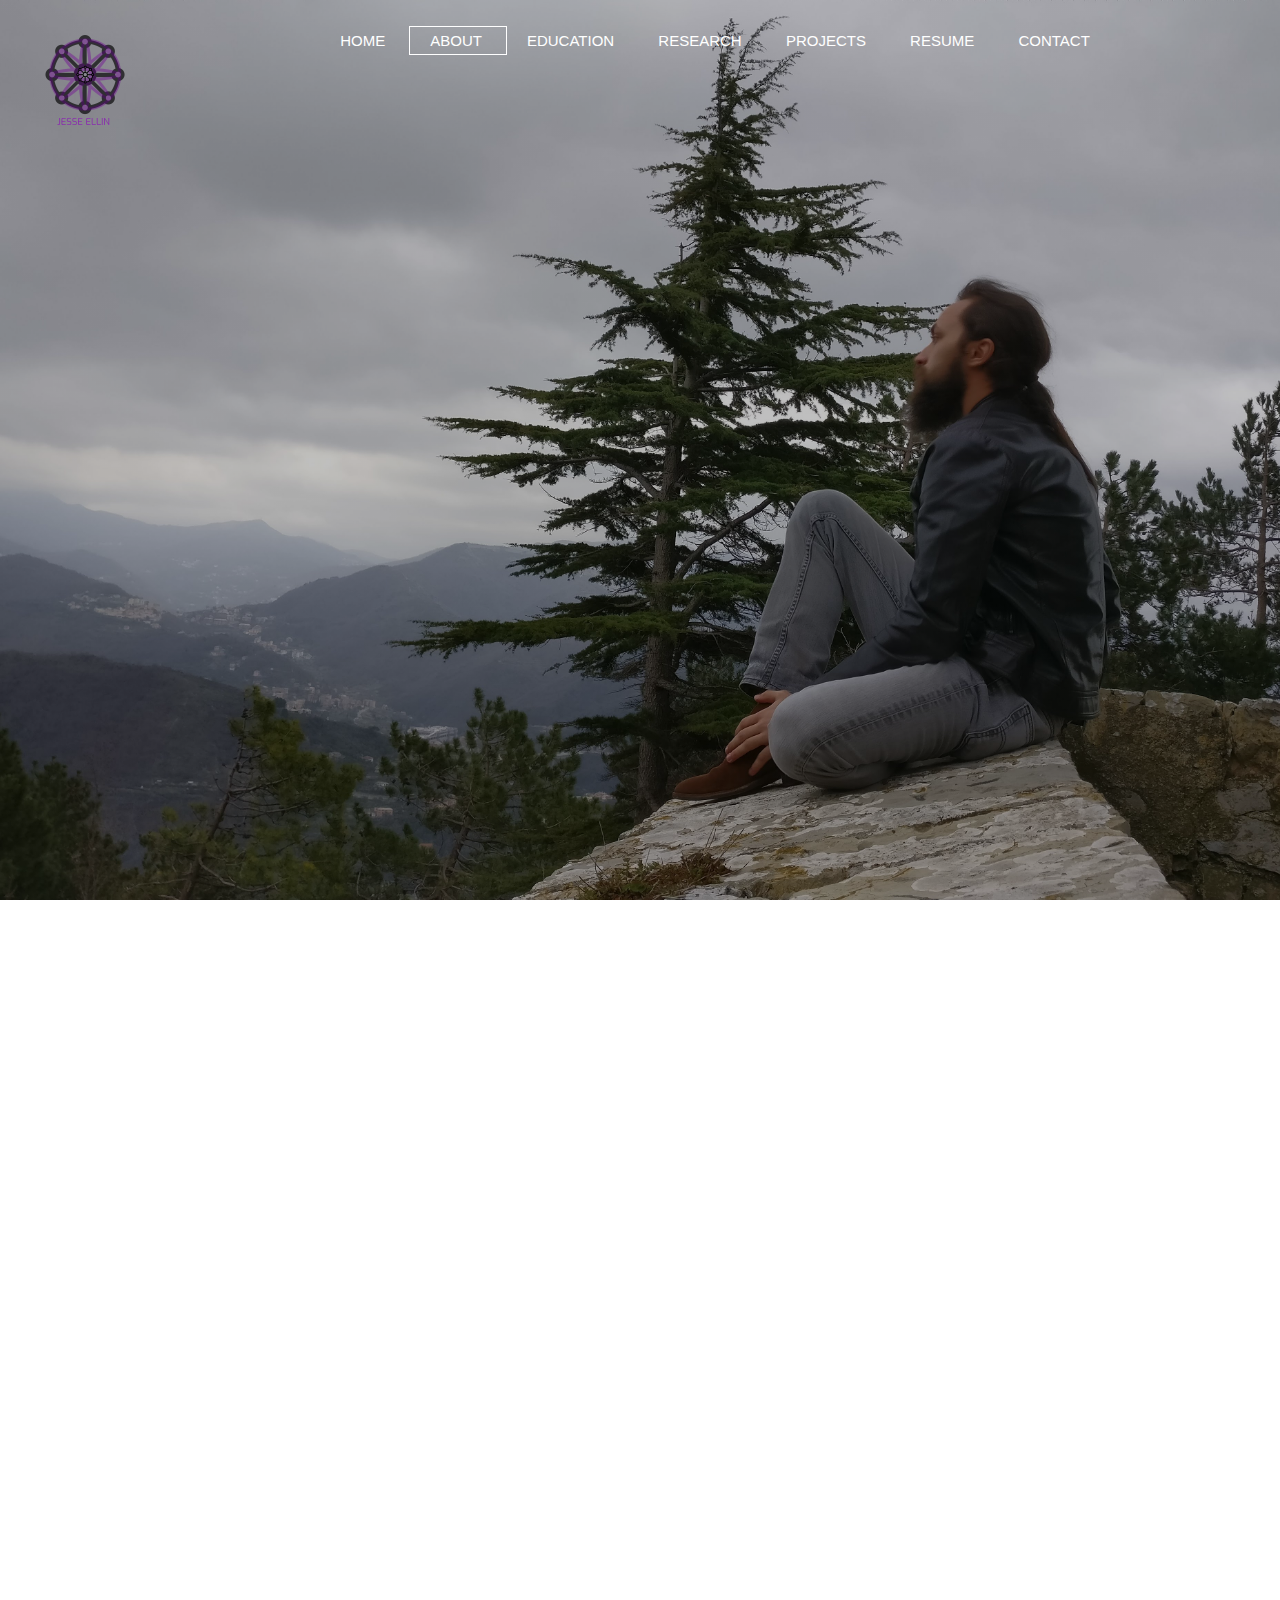
==== Independent_Projects/Website/about.html @ 64638145 "Added Independent_Projects folder with Website subfolder" ====
<html>

<head>
	<title>About Jesse Ellin</title>
	<link href="style.css" rel="stylesheet" type="text/css">
	<link rel="stylesheet" href="https://stackpath.bootstrapcdn.com/bootstrap/4.3.1/css/bootstrap.min.css" integrity="sha384-ggOyR0iXCbMQv3Xipma34MD+dH/1fQ784/j6cY/iJTQUOhcWr7x9JvoRxT2MZw1T" crossorigin="anonymous">
</head>
<body>
<header class="about">
	<div class="row">
		<ul class="main-nav">
			<div class="logo">
				<img src="images/Logo.png">
			</div>
			<div class="links">
				<li><a href="index.html"> HOME </a></li>
				<li class="active"><a href="about.html"> ABOUT </a></li>
				<li><a href="education.html"> EDUCATION </a></li>
				<li><a href="research.html"> RESEARCH </a></li>
				<li><a href="https://github.com/ellinj2/Past_Projects" target="_blank"> PROJECTS </a></li>
				<li><a href="documents/Resume.pdf" target="_blank"> RESUME </a></li>
				<li><a href="contact.html"> CONTACT </a></li>
			</div>
	</div>
</header>
<div class="about-txt">
	<p>I was born in the Ballard neighborhood of Seattle, Washington on February 5, 1999. I grew up in this German/Scandinavian neighborhood in  Christian/Jewish non-religious household (quite the interesting family dynamic there) with my parents, my brother, and a variety of pets that eventually settled down to 2 very playful dogs. I was raised as an outdoor child, always prefering to play in the woods or on the soccer field with my friends rather than sit inside on the computer for hours. Eventually, I was introduced to the wonderful world of video games and started spending more time inside on the computer than outside climbing trees. I was still participating in competitive sports, but that was no longer my preferred passtime. Finally, in middle school, I had a falling-out with the sports world after a particularly aggressive soccer tryout that left me with a general disdain towards hyper-comptetive sports.</p>
	<p>It was around this time that I discovered the Seattle parkour scene through Parkour Visions. I started training when I was 14, and quickly became enamoured with the sport and its participants. It wasn't the high-stakes antics or the gravity-defying acrobatics that drew me in. It was the idea of personal competition and communal encouragement that was noticeably missing in team-competition sports. After a couple years of training with PkV and getting to know the coaches as good friends, I was offered the opportunity to work for them. It started as a work-for-stay agreement where I would spend six hours a week cleaning the warehouse-size gym and they would give me unlimited access to the gym and classes. After a year or so, I was offered an assistant-coaching position with the same deal and I happily took it. After a year or two, the head coach invited me to participate in a trial run of her coach-training curriculum: an in-depth, hands-on approach to training new parkour coaches. This 12-week program further embedded me in the community and tight-knit friendships that are the trademark of Parkour Visions. It was here that I met the Texan man who introduced me to the Afro-Brazilian martial art of Capoeira.</p>
	<p>Unfortunately, my time with this community would not last much longer. In my senior year of high school, PkV lost their gym and moved farther South in Seattle to an area that I didn't have time to get to on a regular basis. Between this and the workload of senior year, I decided to take my leave from the PkV community and focus on preparing for college.</p>
	<p>I applied to various colleges across the US, but I knew that my primary choice was Rensselaer Polytechnic Institute in Troy, New York. I had heard about this school through my father who saw their name in multiple conferences on artificial intelligence. The idea of AI had interested me since I first experienced HAL9000 in 2001: A Space Odyssey (which I was probably too young to understand the first time I watched it). Then I was exposed to the AI Cortana in the Halo video game series, and Siri and Okay Google and Microsoft's Cortana assistant. By that point "AI" assistants were all over the place and I was fascinated by the idea of systems that could model intelligence and cognitive processes. So when I saw that RPI had a large presence in undergraduate AI studies, I knew I wanted to go there.</p>
	<p>After being accepted, I immediately applied for a gap year before freshman year. I figured after 12 years of academics, it would be nice to take a break before going further. I was granted the gap year, and the summer after graduating high school I took off on a ten-month journey around Europe and Africa. In total, I visited Portugal, Ireland, Spain, Morocco, Senegal, Croatia, Slovenia, France, Germany, Italy, Switzerland, the Netherlands, Belgium, and England. I usually spent three to seven days in each city and around one month in each country on a tight budget of 25 dollars per day, including housing. This budget restricted me to seeing the cities and towns not as a tourist would, spending lots of money on lots of things, but as a local would, seeing the city and town for itself and only spending money when absolutely necessary. I became reliant on hostels and locals who were generous enough to accept me into their homes and lives. By far the biggest takeaways from those ten months are the amazing hospitality and kindness that can be found everywhere in the world and the humility to live off what is needed, not what is desired.</p>
	<p>After those ten months were over, I settled back into the home I grew up in where I was greeted by dogs who missed me greatly. I spent the summer trying to make back the money I had spent and pay back a small loan I had taken from my parents to cover my return flight. I spent the summer doing manual labor, as I had found great pleasure in making things and helping other people. After spending a year away from academics, I was very happy and eager to return to studying and tackling subjects that I was passionate about.</p>
</div>
</body>
</html>
---- Independent_Projects/Website/style.css ----
*
{
	margin: 0;
	padding: 0;
}

header.home
{

	background-image:linear-gradient(rgba(0,0,0,0.25),rgba(0,0,0,0.25)),url(images/Background.jpg);
	height: 100vh;
	background-size: cover;
	background-position: center;

}

.main-nav
{

	text-align: center;
	list-style: none;
	margin-top: 30px;
	width: 100%;

}

.main-nav li
{

	display: inline;

}

.main-nav a
{

	color: white;
	text-decoration: none;
	padding: 5px 20px;
	font-family: "Roboto", sans-serif;
	font-size: 15px;

}

.main-nav li.active a
{

	border: 1px solid white;

}

.main-nav li a:hover
{

	border: 1px dotted white;
	color: white;

}

html, body
{

	width: 100%;
	height: 100%;
	margin: 0px;
	padding: 0px;
	overflow-x: hidden;

}

.logo img
{

	padding-top: 0px;
	padding-left: 50px;
	width: 150px;
	height: auto;
	display: inline;
	float: left;

}

.links
{

	display: inline;
	float: center;

}

body
{

	font-family: monospace;

}

.row
{

	margin: auto;

}

header.about
{

	background-image:linear-gradient(rgba(0,0,0,0.25),rgba(0,0,0,0.25)),url(images/about-bg.jpg);
	height: 100vh;
	background-size: cover;
	background-position: center;

}

.about-txt
{

	background-color: #A9A9A9;
	font-size: 12pt;
	padding-left: 1%;
	padding-top: 2%;
	padding-bottom: 2%;

}

.about-txt p
{

	text-indent: 3%;

}

header.education
{

	background-image:linear-gradient(rgba(0,0,0,0.25),rgba(0,0,0,0.25)),url(images/education-bg.jpg);
	height: 100vh;
	background-size: cover;
	background-position: center;

}

.current
{

	font-family: "Roboto";
	color: white;
	padding-top: 25%;

}

.current h1
{

	font-size: 16pt;

}

.education-txt
{

	background-color: black;
	padding-left: 1%;
	padding-top: 2%;
	padding-bottom: 2%;

}

.education-txt p
{

	color: white;
	font-size: 12pt;
	font-family: monospace, sans-serif;

}

.education-txt h1
{

	color: white;
	font-size: 20pt;
	font-family: didot, serif;

}

header.research
{

	background-image: linear-gradient(rgba(0,0,0,0.25),rgba(0,0,0,0.25)),url(images/research-bg.jpg);
	height: 100vh;
	background-size: cover;
	background-position: center;

}

.ongoing
{

	color: white;
	font-size: 16pt;
	float: right;
	padding-right: 2%;
	padding-top: 25%;
	text-align: right;

}

.ongoing h1
{

	font-size:24pt;
	text-decoration: underline;

}

.ongoing h2
{

	font-size:20pt;
	font-style: italic;

}

header.contact
{

	background-image: linear-gradient(rgba(0,0,0,0.25),rgba(0,0,0,0.25)),url(images/contact-bg.jpg);
	height: 100vh;
	background-size: cover;
	background-position: center; 

}

.contact-logo
{

	color: radial-gradient(white,rgba(0,0,0,0));

}

.contact-logo img
{

	padding-top: 0px;
	padding-left: 50px;
	width: 150px;
	height: auto;
	display: inline;
	float: left;

}

.contact-txt
{

	color: white;
	font-size: 16pt;
	float: right;
	padding-right: 2%;
	padding-top: 5%;
	text-align: right;

}

.contact-txt h1
{

	font-size:20pt;
	font-style: italic;

}
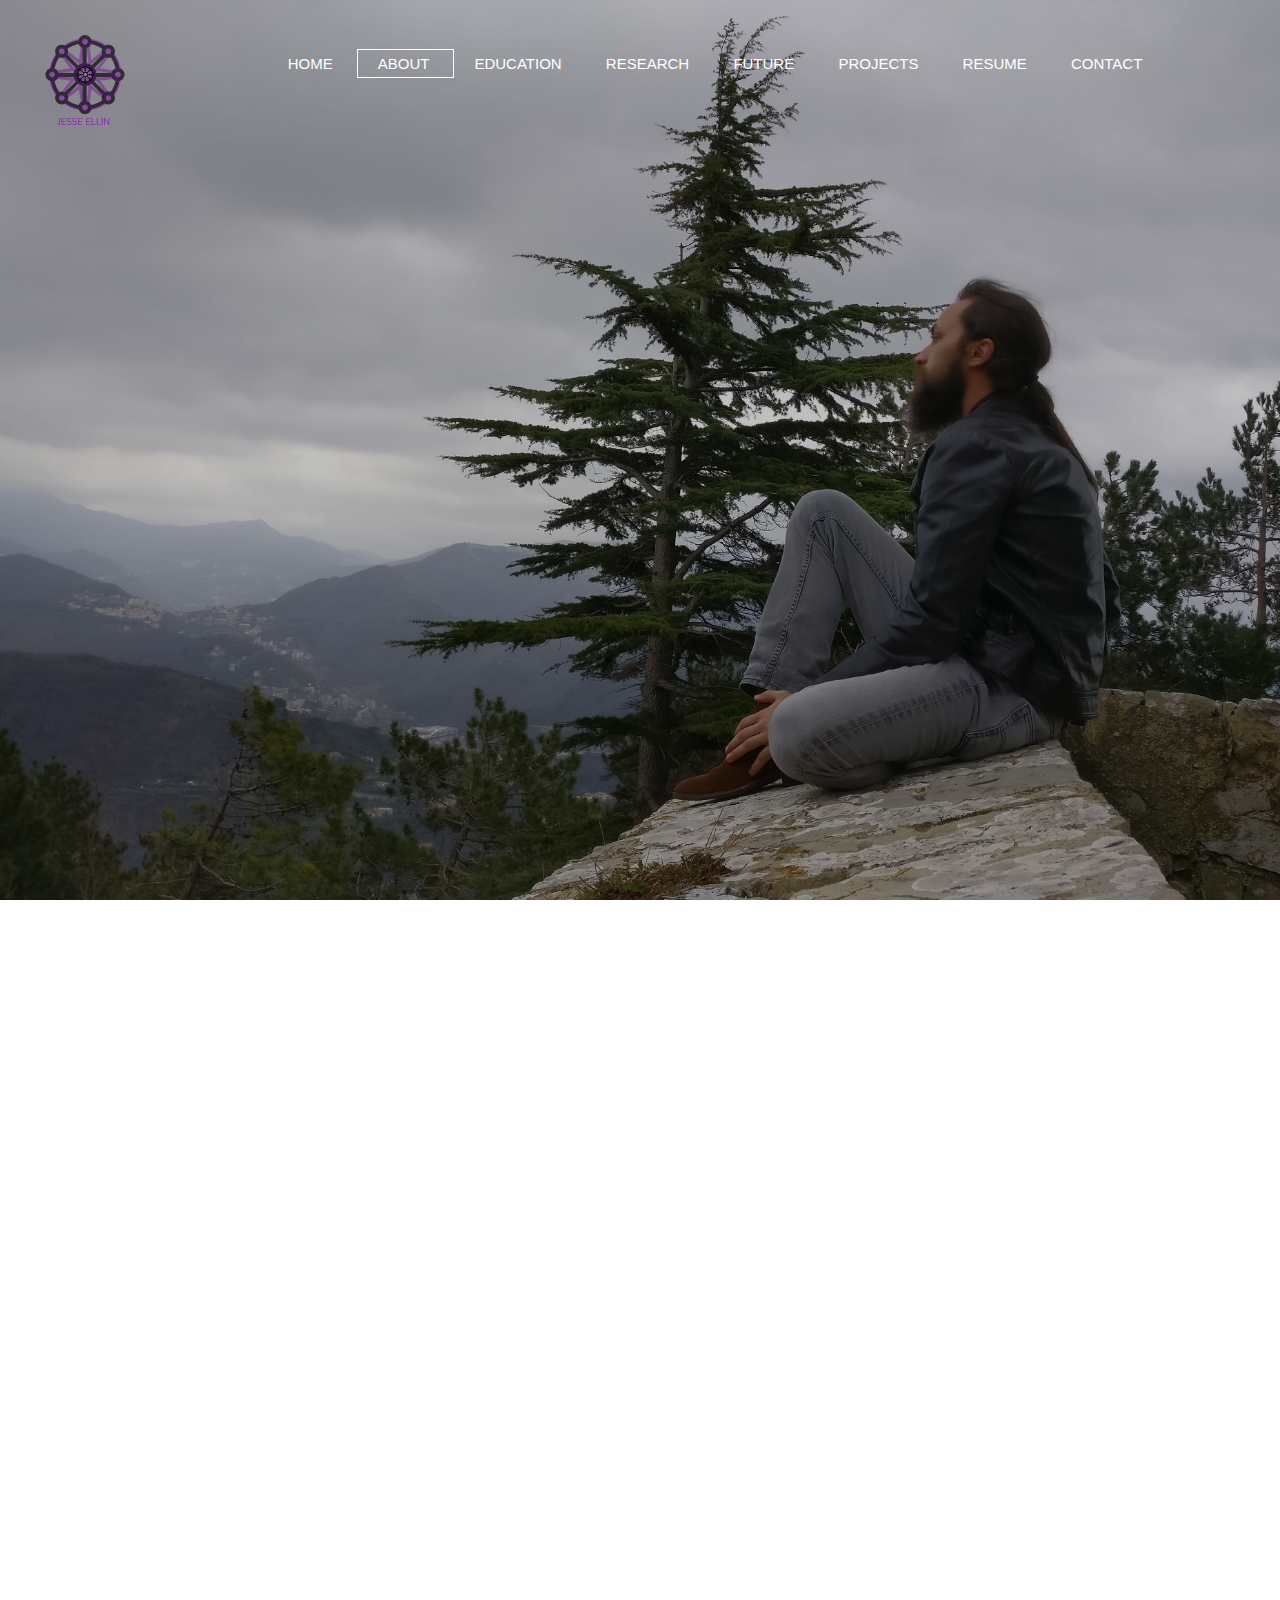
==== commit c1b1d398: "Version 1.1, updated with Future site, formatting, typos" ====
--- a/Independent_Projects/Website/about.html
+++ b/Independent_Projects/Website/about.html
@@ -10,13 +10,14 @@
 	<div class="row">
 		<ul class="main-nav">
 			<div class="logo">
-				<img src="images/Logo.png">
+				<a href="index.html"><img src="images/Logo.png"></a>
 			</div>
 			<div class="links">
 				<li><a href="index.html"> HOME </a></li>
 				<li class="active"><a href="about.html"> ABOUT </a></li>
 				<li><a href="education.html"> EDUCATION </a></li>
 				<li><a href="research.html"> RESEARCH </a></li>
+				<li><a href="future.html"> FUTURE </a></li>
 				<li><a href="https://github.com/ellinj2/Past_Projects" target="_blank"> PROJECTS </a></li>
 				<li><a href="documents/Resume.pdf" target="_blank"> RESUME </a></li>
 				<li><a href="contact.html"> CONTACT </a></li>
@@ -24,12 +25,12 @@
 	</div>
 </header>
 <div class="about-txt">
-	<p>I was born in the Ballard neighborhood of Seattle, Washington on February 5, 1999. I grew up in this German/Scandinavian neighborhood in  Christian/Jewish non-religious household (quite the interesting family dynamic there) with my parents, my brother, and a variety of pets that eventually settled down to 2 very playful dogs. I was raised as an outdoor child, always prefering to play in the woods or on the soccer field with my friends rather than sit inside on the computer for hours. Eventually, I was introduced to the wonderful world of video games and started spending more time inside on the computer than outside climbing trees. I was still participating in competitive sports, but that was no longer my preferred passtime. Finally, in middle school, I had a falling-out with the sports world after a particularly aggressive soccer tryout that left me with a general disdain towards hyper-comptetive sports.</p>
-	<p>It was around this time that I discovered the Seattle parkour scene through Parkour Visions. I started training when I was 14, and quickly became enamoured with the sport and its participants. It wasn't the high-stakes antics or the gravity-defying acrobatics that drew me in. It was the idea of personal competition and communal encouragement that was noticeably missing in team-competition sports. After a couple years of training with PkV and getting to know the coaches as good friends, I was offered the opportunity to work for them. It started as a work-for-stay agreement where I would spend six hours a week cleaning the warehouse-size gym and they would give me unlimited access to the gym and classes. After a year or so, I was offered an assistant-coaching position with the same deal and I happily took it. After a year or two, the head coach invited me to participate in a trial run of her coach-training curriculum: an in-depth, hands-on approach to training new parkour coaches. This 12-week program further embedded me in the community and tight-knit friendships that are the trademark of Parkour Visions. It was here that I met the Texan man who introduced me to the Afro-Brazilian martial art of Capoeira.</p>
-	<p>Unfortunately, my time with this community would not last much longer. In my senior year of high school, PkV lost their gym and moved farther South in Seattle to an area that I didn't have time to get to on a regular basis. Between this and the workload of senior year, I decided to take my leave from the PkV community and focus on preparing for college.</p>
-	<p>I applied to various colleges across the US, but I knew that my primary choice was Rensselaer Polytechnic Institute in Troy, New York. I had heard about this school through my father who saw their name in multiple conferences on artificial intelligence. The idea of AI had interested me since I first experienced HAL9000 in 2001: A Space Odyssey (which I was probably too young to understand the first time I watched it). Then I was exposed to the AI Cortana in the Halo video game series, and Siri and Okay Google and Microsoft's Cortana assistant. By that point "AI" assistants were all over the place and I was fascinated by the idea of systems that could model intelligence and cognitive processes. So when I saw that RPI had a large presence in undergraduate AI studies, I knew I wanted to go there.</p>
+	<p>I was born in the Ballard neighborhood of Seattle, Washington on February 5, 1999. I grew up in this Scandinavian neighborhood in a Christian/Jewish non-religious household (quite the interesting family dynamic there) with my parents, my brother, and a variety of pets that eventually settled down to 2 very playful dogs. I was raised as an outdoor child, always prefering to play in the woods or on the soccer field with my friends rather than sit inside on the computer for hours. Eventually, I was introduced to the wonderful world of video games and started spending more time inside on the computer than outside climbing trees. I was still participating in competitive sports, but that was no longer my preferred passtime. Finally, in middle school, I had a falling-out with the sports world after a particularly aggressive soccer tryout that left me with a general disdain towards hyper-comptetive activities.</p>
+	<p>It was around this time that I discovered the Seattle parkour scene through Parkour Visions. I started training when I was 14, and quickly became enamoured with the sport and its participants. It wasn't the high-stakes antics or the gravity-defying acrobatics that drew me in. It was the idea of personal competition and communal encouragement that was noticeably missing in team-competition sports. After two years of training with PkV and getting to know the coaches as good friends, I was offered the opportunity to work for them. It started as a work-for-stay agreement where I would spend six hours a week cleaning the warehouse-size gym and they would give me unlimited access to the gym and classes. A year later, I was offered an assistant-coaching position with the same deal and I happily took it. After a year or two, the head coach invited me to participate in a trial run of her coach-training curriculum: an in-depth, hands-on approach to training new parkour coaches. This 12-week program further embedded me in the community and tight-knit friendships that are the trademark of Parkour Visions. It was here that I met the Texan man who introduced me to the Afro-Brazilian martial art of Capoeira.</p>
+	<p>Unfortunately, my time with this community would not last much longer. In my senior year of high school, PkV lost their gym and moved farther south in Seattle to an area that made regular participation impossible. Between this and the workload of senior year, I decided to take my leave from the PkV community and focus on preparing for college.</p>
+	<p>I applied to various colleges across the US, but I knew that my primary choice was Rensselaer Polytechnic Institute in Troy, New York. I had heard about this school through my father who saw their name in multiple conferences on artificial intelligence. The idea of AI had interested me since I first experienced HAL9000 in 2001: A Space Odyssey (which I was probably too young to understand the first time I watched it). Then I was exposed to the AI Cortana in the Halo video game series, and Siri and Okay Google and Microsoft's Cortana assistant. By that point "AI" assistants were all over the place and I was fascinated by the idea of systems that could model intelligence and cognitive processes. So when I saw that RPI had a very strong presence in undergraduate AI studies, I knew I wanted to go there.</p>
 	<p>After being accepted, I immediately applied for a gap year before freshman year. I figured after 12 years of academics, it would be nice to take a break before going further. I was granted the gap year, and the summer after graduating high school I took off on a ten-month journey around Europe and Africa. In total, I visited Portugal, Ireland, Spain, Morocco, Senegal, Croatia, Slovenia, France, Germany, Italy, Switzerland, the Netherlands, Belgium, and England. I usually spent three to seven days in each city and around one month in each country on a tight budget of 25 dollars per day, including housing. This budget restricted me to seeing the cities and towns not as a tourist would, spending lots of money on lots of things, but as a local would, seeing the city and town for itself and only spending money when absolutely necessary. I became reliant on hostels and locals who were generous enough to accept me into their homes and lives. By far the biggest takeaways from those ten months are the amazing hospitality and kindness that can be found everywhere in the world and the humility to live off what is needed, not what is desired.</p>
-	<p>After those ten months were over, I settled back into the home I grew up in where I was greeted by dogs who missed me greatly. I spent the summer trying to make back the money I had spent and pay back a small loan I had taken from my parents to cover my return flight. I spent the summer doing manual labor, as I had found great pleasure in making things and helping other people. After spending a year away from academics, I was very happy and eager to return to studying and tackling subjects that I was passionate about.</p>
+	<p>After those ten months were over, I settled back into the home I grew up in where I was greeted by dogs (and family and friends and...) who missed me greatly. I spent the summer trying to make back the money I had spent and pay back a small loan I had taken from my parents to cover my return flight. I spent the summer doing manual labor, as I had found great pleasure in making things and helping other people. After spending a year away from academics, I was very happy and eager to return to studying and tackling subjects that I am passionate about.</p>
 </div>
 </body>
 </html>--- a/Independent_Projects/Website/style.css
+++ b/Independent_Projects/Website/style.css
@@ -68,12 +68,18 @@
 
 }
 
+.logo
+{
+
+	padding-left: 50px;
+
+}
+
 .logo img
 {
 
 	padding-top: 0px;
-	padding-left: 50px;
-	width: 150px;
+	width: 100px;
 	height: auto;
 	display: inline;
 	float: left;
@@ -116,6 +122,7 @@
 {
 
 	background-color: #A9A9A9;
+	font-family: monospace, sans-serif;
 	font-size: 12pt;
 	padding-left: 1%;
 	padding-top: 2%;
@@ -143,8 +150,9 @@
 .current
 {
 
-	font-family: "Roboto";
-	color: white;
+	font-family: "Roboto", sans-serif;
+	color: white;
+	padding-left: 2%;
 	padding-top: 25%;
 
 }
@@ -222,43 +230,101 @@
 
 }
 
+.research-txt
+{
+
+	background-color: black;
+	color: white;
+	padding-left: 1%;
+	padding-top: 2%;
+	padding-bottom: 2%;
+
+}
+
+.research-txt a
+{
+
+	color: white;
+	font-size: 12pt;
+	font-family: monospace, sans-serif;
+	text-decoration: underline;
+	text-decoration: bold;
+
+}
+
+.research-txt p
+{
+
+	text-indent: 3%;
+	font-size: 12pt;
+	font-family: monospace, sans-serif;
+
+}
+
+.research-txt h1
+{
+
+	font-size:20pt;
+	font-family: didot, serif;
+
+}
+
+header.future
+{
+
+	background-image: url(Images/future-bg.jpg);
+	height: 100vh;
+	background-size: cover;
+	background-position: center;
+
+}
+
+.future-txt
+{
+
+	color:white;
+	background-color: #858D98;
+	padding-left: 1%;
+	padding-top: 2%;
+	padding-bottom: 2%;
+
+}
+
+.future-txt h1
+{
+
+	font-size:20pt;
+	font-family: didot, serif;
+	text-decoration: underline;
+
+}
+
+.future-txt p
+{
+
+	font-size: 12pt;
+	font-family: monospace, sans-serif;
+
+}
+
 header.contact
 {
 
-	background-image: linear-gradient(rgba(0,0,0,0.25),rgba(0,0,0,0.25)),url(images/contact-bg.jpg);
+	background-image: url(images/contact-bg.jpg);
 	height: 100vh;
 	background-size: cover;
 	background-position: center; 
 
 }
 
-.contact-logo
-{
-
-	color: radial-gradient(white,rgba(0,0,0,0));
-
-}
-
-.contact-logo img
-{
-
-	padding-top: 0px;
-	padding-left: 50px;
-	width: 150px;
-	height: auto;
-	display: inline;
-	float: left;
-
-}
-
 .contact-txt
 {
 
 	color: white;
-	font-size: 16pt;
+	font-size: 14pt;
 	float: right;
 	padding-right: 2%;
-	padding-top: 5%;
+	padding-top: 12%;
 	text-align: right;
 
 }
@@ -271,4 +337,3 @@
 
 }
 
-
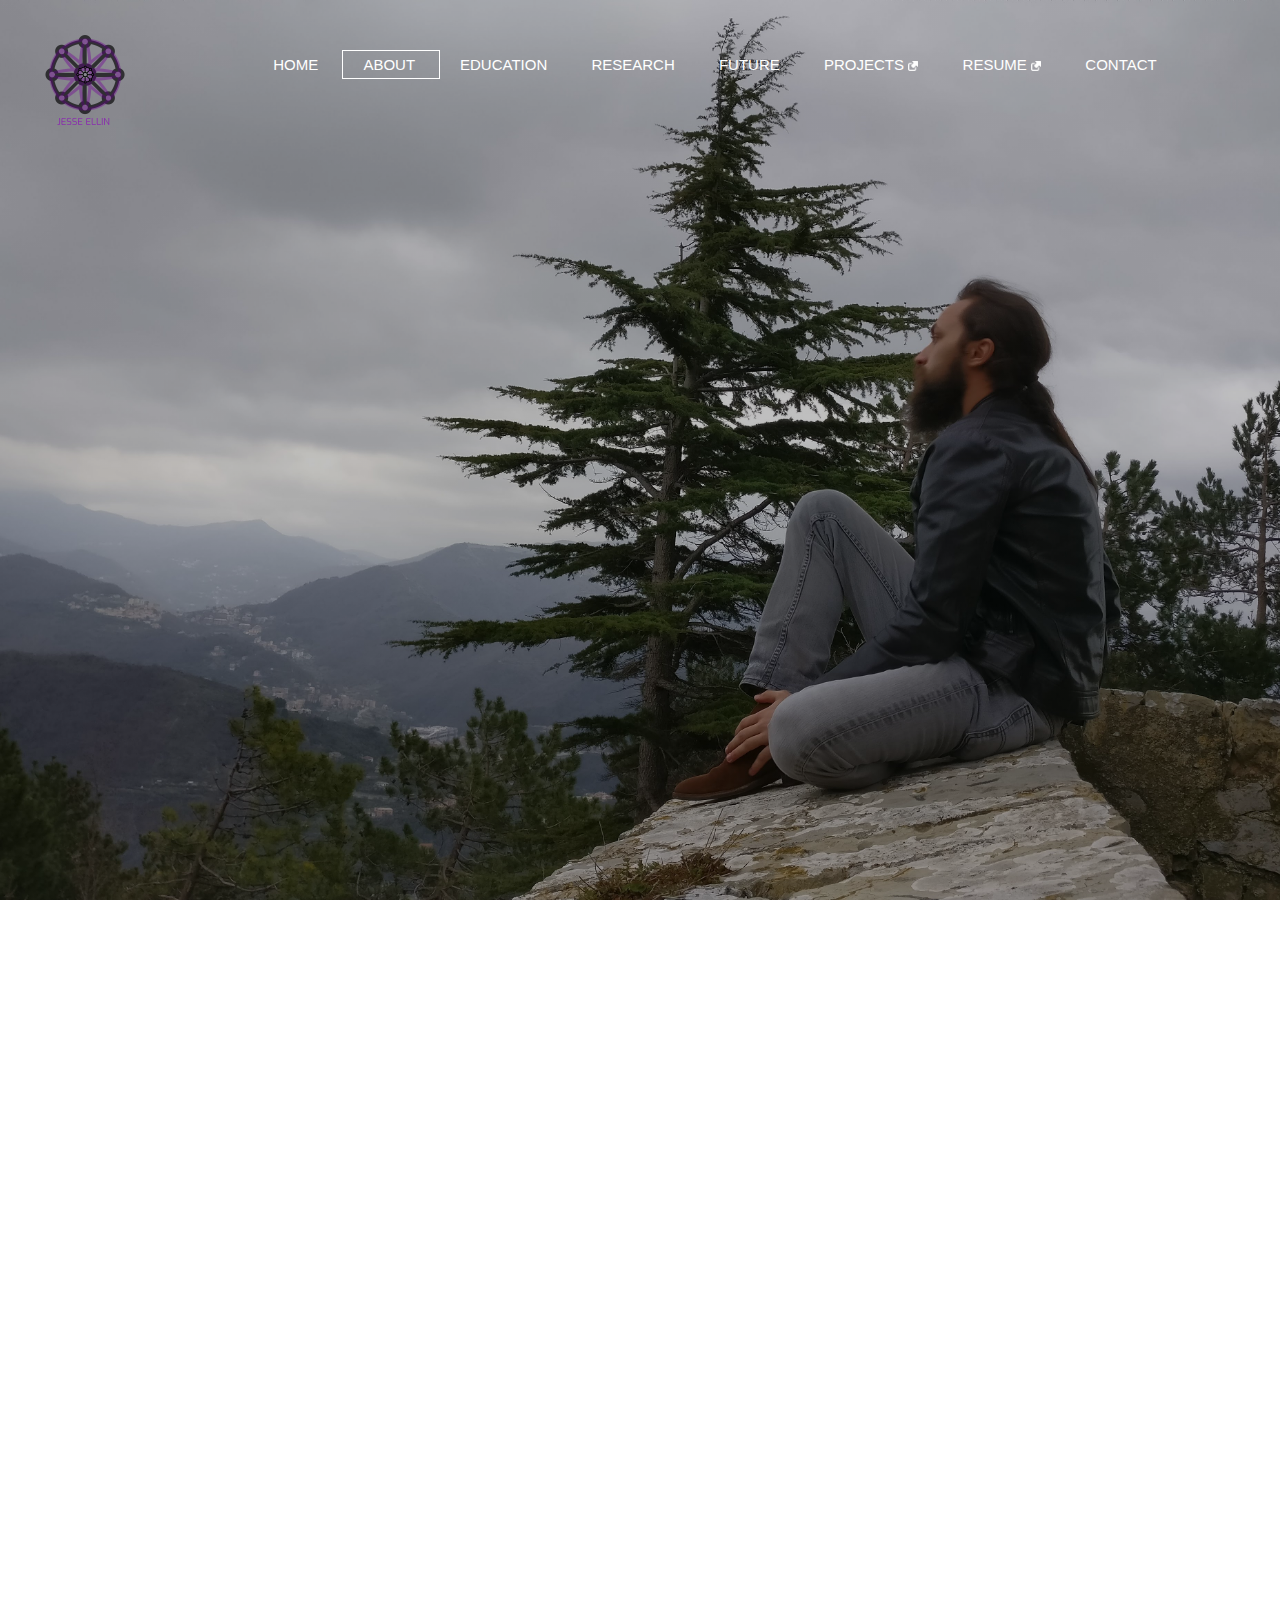
==== commit 14d88047: "Updated to match host" ====
--- a/Independent_Projects/Website/about.html
+++ b/Independent_Projects/Website/about.html
@@ -18,15 +18,52 @@
 				<li><a href="education.html"> EDUCATION </a></li>
 				<li><a href="research.html"> RESEARCH </a></li>
 				<li><a href="future.html"> FUTURE </a></li>
-				<li><a href="https://github.com/ellinj2/Past_Projects" target="_blank"> PROJECTS </a></li>
-				<li><a href="documents/Resume.pdf" target="_blank"> RESUME </a></li>
+				<li><a href="https://github.com/ellinj2/Past_Projects" target="_blank"> PROJECTS <img src="images/link.png", width="10"></a></li>
+				<li><a href="documents/Resume.pdf" target="_blank"> RESUME <img src="images/link.png", width="10"></a></li>
 				<li><a href="contact.html"> CONTACT </a></li>
 			</div>
 	</div>
 </header>
 <div class="about-txt">
-	<p>I was born in the Ballard neighborhood of Seattle, Washington on February 5, 1999. I grew up in this Scandinavian neighborhood in a Christian/Jewish non-religious household (quite the interesting family dynamic there) with my parents, my brother, and a variety of pets that eventually settled down to 2 very playful dogs. I was raised as an outdoor child, always prefering to play in the woods or on the soccer field with my friends rather than sit inside on the computer for hours. Eventually, I was introduced to the wonderful world of video games and started spending more time inside on the computer than outside climbing trees. I was still participating in competitive sports, but that was no longer my preferred passtime. Finally, in middle school, I had a falling-out with the sports world after a particularly aggressive soccer tryout that left me with a general disdain towards hyper-comptetive activities.</p>
-	<p>It was around this time that I discovered the Seattle parkour scene through Parkour Visions. I started training when I was 14, and quickly became enamoured with the sport and its participants. It wasn't the high-stakes antics or the gravity-defying acrobatics that drew me in. It was the idea of personal competition and communal encouragement that was noticeably missing in team-competition sports. After two years of training with PkV and getting to know the coaches as good friends, I was offered the opportunity to work for them. It started as a work-for-stay agreement where I would spend six hours a week cleaning the warehouse-size gym and they would give me unlimited access to the gym and classes. A year later, I was offered an assistant-coaching position with the same deal and I happily took it. After a year or two, the head coach invited me to participate in a trial run of her coach-training curriculum: an in-depth, hands-on approach to training new parkour coaches. This 12-week program further embedded me in the community and tight-knit friendships that are the trademark of Parkour Visions. It was here that I met the Texan man who introduced me to the Afro-Brazilian martial art of Capoeira.</p>
+	<table style="width:100%">
+		<tr>
+			<th rowspan="2">Born</th>
+			<td>February 5, 1999</td>
+		</tr>
+		<tr>
+			<td>Seattle, WA</td>
+		</tr>
+		<tr>
+			<th rowspan="2">Education</th>
+			<td>Ballard High School ('17)</td>
+		</tr>
+		<tr>
+			<td>Rensselaer Polytechnic Institute ('22)</td>
+		</tr>
+		<tr>
+			<th rowspan="5">Activities</th>
+			<td>Parkour</td>
+		</tr>
+		<tr>
+			<td>Capoeira</td>
+		</tr>
+		<tr>
+			<td>Guitar</td>
+		</tr>
+		<tr>
+			<td>Bass guitar</td>
+		</tr>
+		<tr>
+			<td>Percussion</td>
+		</tr>
+		<tr>
+			<th>Gap-Year</th>
+			<td>Cultural immersion trip around Europe and Africa</td>
+		</tr>
+
+	</table>
+	<p>I was born in the Ballard neighborhood of Seattle, Washington on February 5, 1999. I grew up in this Scandinavian neighborhood in a Christian/Jewish non-religious household (quite the interesting family dynamic there) with my parents, my brother, and a variety of pets that eventually settled down to 2 very playful dogs. I was raised as an outdoor child, always preferring to play in the woods or on the soccer field with my friends rather than sit inside on the computer for hours. Eventually, I was introduced to the wonderful world of video games and started spending more time inside on the computer than outside climbing trees. I was still participating in competitive sports, but that was no longer my preferred pastime. Finally, in middle school, I had a falling-out with the sports world after a particularly aggressive soccer tryout that left me with a general disdain towards hyper-competitive activities.</p>
+	<p>It was around this time that I discovered the Seattle parkour scene through Parkour Visions. I started training when I was 14, and quickly became enamored with the sport and its participants. It wasn't the high-stakes antics or the gravity-defying acrobatics that drew me in. It was the idea of personal competition and communal encouragement that was noticeably missing in team-competition sports. After two years of training with PkV and getting to know the coaches as good friends, I was offered the opportunity to work for them. It started as a work-for-stay agreement where I would spend six hours a week cleaning the warehouse-size gym and they would give me unlimited access to the gym and classes. A year later, I was offered an assistant-coaching position with the same deal and I happily took it. After a year or two, the head coach invited me to participate in a trial run of her coach-training curriculum: an in-depth, hands-on approach to training new parkour coaches. This 12-week program further embedded me in the community and tight-knit friendships that are the trademark of Parkour Visions. It was here that I met the Texan man who introduced me to the Afro-Brazilian martial art of Capoeira.</p>
 	<p>Unfortunately, my time with this community would not last much longer. In my senior year of high school, PkV lost their gym and moved farther south in Seattle to an area that made regular participation impossible. Between this and the workload of senior year, I decided to take my leave from the PkV community and focus on preparing for college.</p>
 	<p>I applied to various colleges across the US, but I knew that my primary choice was Rensselaer Polytechnic Institute in Troy, New York. I had heard about this school through my father who saw their name in multiple conferences on artificial intelligence. The idea of AI had interested me since I first experienced HAL9000 in 2001: A Space Odyssey (which I was probably too young to understand the first time I watched it). Then I was exposed to the AI Cortana in the Halo video game series, and Siri and Okay Google and Microsoft's Cortana assistant. By that point "AI" assistants were all over the place and I was fascinated by the idea of systems that could model intelligence and cognitive processes. So when I saw that RPI had a very strong presence in undergraduate AI studies, I knew I wanted to go there.</p>
 	<p>After being accepted, I immediately applied for a gap year before freshman year. I figured after 12 years of academics, it would be nice to take a break before going further. I was granted the gap year, and the summer after graduating high school I took off on a ten-month journey around Europe and Africa. In total, I visited Portugal, Ireland, Spain, Morocco, Senegal, Croatia, Slovenia, France, Germany, Italy, Switzerland, the Netherlands, Belgium, and England. I usually spent three to seven days in each city and around one month in each country on a tight budget of 25 dollars per day, including housing. This budget restricted me to seeing the cities and towns not as a tourist would, spending lots of money on lots of things, but as a local would, seeing the city and town for itself and only spending money when absolutely necessary. I became reliant on hostels and locals who were generous enough to accept me into their homes and lives. By far the biggest takeaways from those ten months are the amazing hospitality and kindness that can be found everywhere in the world and the humility to live off what is needed, not what is desired.</p>
--- a/Independent_Projects/Website/style.css
+++ b/Independent_Projects/Website/style.css
@@ -2,6 +2,29 @@
 {
 	margin: 0;
 	padding: 0;
+}
+
+table, th, tr, td
+{
+
+	border: 1px solid white;
+	margin-bottom: 2%;
+
+}
+
+table, th
+{
+
+	border: 1px solid white;
+
+}
+
+tr, td
+{
+
+	padding: 5px;
+	text-align: center;
+
 }
 
 header.home
@@ -272,7 +295,7 @@
 header.future
 {
 
-	background-image: url(Images/future-bg.jpg);
+	background-image: url(images/future-bg.jpg);
 	height: 100vh;
 	background-size: cover;
 	background-position: center;
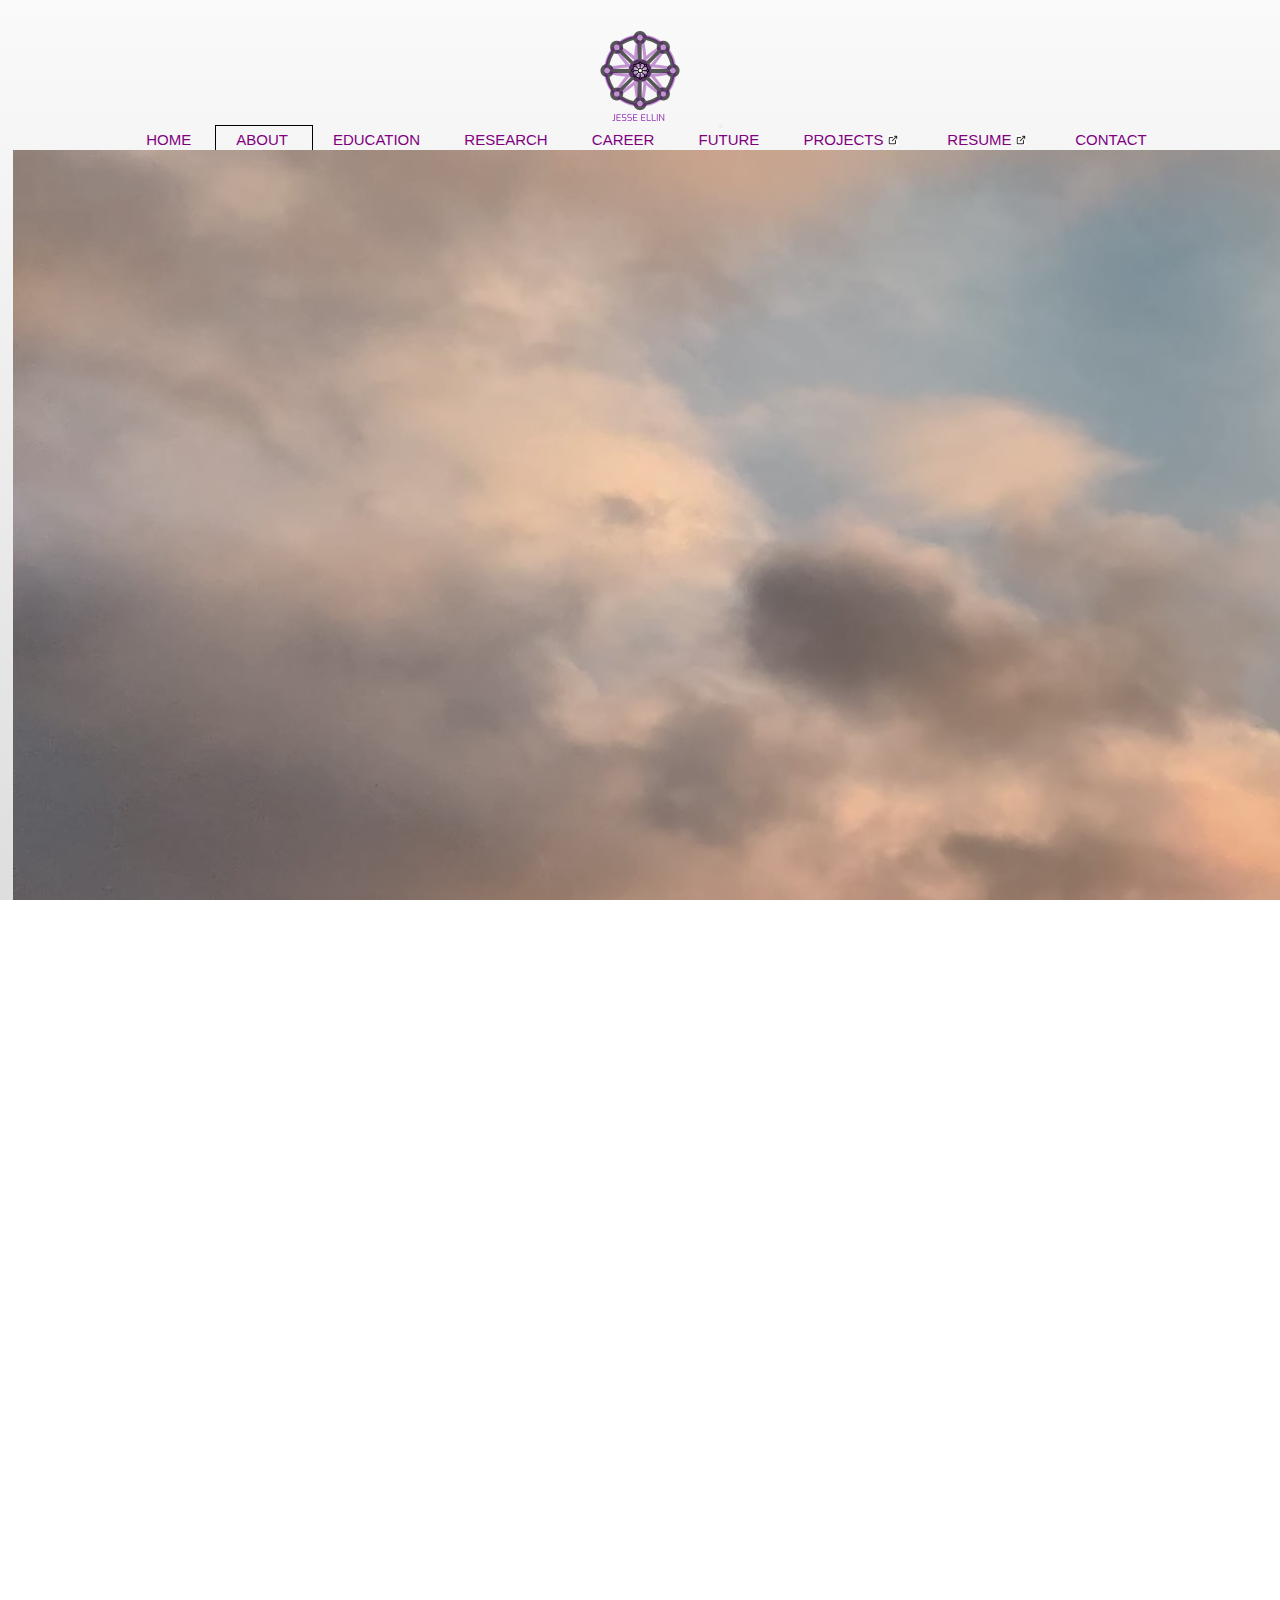
==== commit ad9520e0: "Updated as of 1/21/22" ====
--- a/Independent_Projects/Website/about.html
+++ b/Independent_Projects/Website/about.html
@@ -1,73 +1,92 @@
 <html>
 
 <head>
-	<title>About Jesse Ellin</title>
+	<title>Jesse Ellin - About</title>
+	<link rel="icon" href="images/Logo.png" type="image/x-icon">
 	<link href="style.css" rel="stylesheet" type="text/css">
-	<link rel="stylesheet" href="https://stackpath.bootstrapcdn.com/bootstrap/4.3.1/css/bootstrap.min.css" integrity="sha384-ggOyR0iXCbMQv3Xipma34MD+dH/1fQ784/j6cY/iJTQUOhcWr7x9JvoRxT2MZw1T" crossorigin="anonymous">
+	<script
+		src="js/jquery-3.6.0.min.js"></script>
+	<link href="https://cdn.jsdelivr.net/npm/bootstrap@5.0.2/dist/css/bootstrap.min.css" rel="stylesheet" integrity="sha384-EVSTQN3/azprG1Anm3QDgpJLIm9Nao0Yz1ztcQTwFspd3yD65VohhpuuCOmLASjC" crossorigin="anonymous">
+	<script src="https://cdn.jsdelivr.net/npm/bootstrap@5.0.2/dist/js/bootstrap.bundle.min.js" integrity="sha384-MrcW6ZMFYlzcLA8Nl+NtUVF0sA7MsXsP1UyJoMp4YLEuNSfAP+JcXn/tWtIaxVXM" crossorigin="anonymous"></script>
 </head>
 <body>
-<header class="about">
-	<div class="row">
-		<ul class="main-nav">
-			<div class="logo">
-				<a href="index.html"><img src="images/Logo.png"></a>
+<div class="about-txt">
+	<nav class="navbar navbar-expand-lg navbar-dark">
+		<div class="container-fluid">
+			<a class="navbar-brand" href="index.html"><img src="images/Logo.png" class="nav-img" style="height: 100px;"></a>
+			<button class="navbar-toggler" type="button" data-toggle="collapse" data-target="navbarSupportedContent" aria-controls="navbarSupportedContent" aria-expanded="false" aria-label="Toggle navigation">
+				<span class="navbar-toggler-icon"></span>
+			</button>
+
+			<div class="collapse navbar-collapse" id="navbarSupportedContent">
+				<ul class="nav">
+					<li class="nav-link"><a href="index.html"> HOME </a></li>
+					<li class="nav-link active"><a href="about.html"> ABOUT </a></li>
+					<li class="nav-link"><a href="education.html"> EDUCATION </a></li>
+					<li class="nav-link"><a href="research.html"> RESEARCH </a></li>
+					<li class="nav-link"><a href="career.html"> CAREER </a></li>
+					<li class="nav-link"><a href="future.html"> FUTURE </a></li>
+					<li class="nav-link"><a href="https://github.com/ellinj2/Past_Projects" target="_blank"> PROJECTS <img src="images/dark-link.png", width="10"></a></li>
+					<li class="nav-link"><a href="documents/Resume.pdf" target="_blank"> RESUME <img src="images/dark-link.png", width="10"></a></li>
+					<li class="nav-link"><a href="contact.html"> CONTACT </a></li>
+				</ul>
 			</div>
-			<div class="links">
-				<li><a href="index.html"> HOME </a></li>
-				<li class="active"><a href="about.html"> ABOUT </a></li>
-				<li><a href="education.html"> EDUCATION </a></li>
-				<li><a href="research.html"> RESEARCH </a></li>
-				<li><a href="future.html"> FUTURE </a></li>
-				<li><a href="https://github.com/ellinj2/Past_Projects" target="_blank"> PROJECTS <img src="images/link.png", width="10"></a></li>
-				<li><a href="documents/Resume.pdf" target="_blank"> RESUME <img src="images/link.png", width="10"></a></li>
-				<li><a href="contact.html"> CONTACT </a></li>
+		</div>
+	</nav>
+	
+	<div class="col d-flex justify-content-center">
+		<div class="card" style="width: 80%;">
+		  <img src="images/ballard-sky.jpg" class="card-img-top" alt="Skyline over a Seattle neighborhood">
+		  <div class="card-body">
+		    <p class="card-text">I was born in the Ballard neighborhood of Seattle, Washington at the very edge of the 90's. I grew up in this Scandinavian neighborhood in a Christian/Jewish non-religious household (quite the interesting family dynamic there) with my parents, my brother, and a variety of pets that eventually settled down to 2 very playful dogs. I was raised as an outdoor child, always preferring to play in the woods or on the soccer field with my friends rather than sit inside on the computer for hours. Eventually, I was introduced to the wonderful world of video games and started spending more time inside on the computer than outside climbing trees. I was still participating in competitive sports, but that was no longer my preferred pastime. Finally, in middle school, I had a falling-out with the sports world after a particularly aggressive soccer tryout that left me with a general disdain towards hyper-competitive activities.</p>
+		  </div>
+		</div>
+	</div>
+		
+	<div class="col d-flex justify-content-center">
+		<div class="card" style="width: 80%;">
+			<img src="images/parkour.jpg" class="card-img-top" alt="Jesse Ellin performing a macaco at Freeway Park">
+			<div class="card-body">
+				<p class="card-text">It was around this time that I discovered the Seattle parkour scene through Parkour Visions. I started training when I was 14, and quickly became enamored with the sport and its participants. It wasn't the high-stakes antics or the gravity-defying acrobatics that drew me in. It was the idea of personal competition and communal encouragement that was noticeably missing in team-competition sports. After two years of training with PkV and getting to know the coaches as good friends, I was offered the opportunity to work for them. It started as a work-for-stay agreement where I would spend six hours a week cleaning the warehouse-size gym and they would give me unlimited access to the gym and classes. A year later, I was offered an assistant-coaching position with the same deal and I happily took it. After a year or two, the head coach invited me to participate in a trial run of her coach-training curriculum: an in-depth, hands-on approach to training new parkour coaches. This 12-week program further embedded me in the community and tight-knit friendships that are the trademark of Parkour Visions. It was here that I met the Texan man who introduced me to the Afro-Brazilian martial art of Capoeira.</p>
 			</div>
+		</div>
 	</div>
-</header>
-<div class="about-txt">
-	<table style="width:100%">
-		<tr>
-			<th rowspan="2">Born</th>
-			<td>February 5, 1999</td>
-		</tr>
-		<tr>
-			<td>Seattle, WA</td>
-		</tr>
-		<tr>
-			<th rowspan="2">Education</th>
-			<td>Ballard High School ('17)</td>
-		</tr>
-		<tr>
-			<td>Rensselaer Polytechnic Institute ('22)</td>
-		</tr>
-		<tr>
-			<th rowspan="5">Activities</th>
-			<td>Parkour</td>
-		</tr>
-		<tr>
-			<td>Capoeira</td>
-		</tr>
-		<tr>
-			<td>Guitar</td>
-		</tr>
-		<tr>
-			<td>Bass guitar</td>
-		</tr>
-		<tr>
-			<td>Percussion</td>
-		</tr>
-		<tr>
-			<th>Gap-Year</th>
-			<td>Cultural immersion trip around Europe and Africa</td>
-		</tr>
+		
+	<div class="col d-flex justify-content-center">
+		<div class="card" style="width: 80%;">
+		    <img src="images/ballard-train-bridge.jpg" class="card-img-top" alt="Rail bridge over Seattle waterway">
+		    <div class="card-body">
+		    	<p class="card-text">Unfortunately, my time with this community would not last much longer. In my senior year of high school, PkV lost their gym and moved farther south in Seattle to an area that made regular participation impossible. Between this and the workload of senior year, I decided to take my leave from the PkV community and focus on preparing for college.</p>
+			</div>
+		</div>
+	</div>
 
-	</table>
-	<p>I was born in the Ballard neighborhood of Seattle, Washington on February 5, 1999. I grew up in this Scandinavian neighborhood in a Christian/Jewish non-religious household (quite the interesting family dynamic there) with my parents, my brother, and a variety of pets that eventually settled down to 2 very playful dogs. I was raised as an outdoor child, always preferring to play in the woods or on the soccer field with my friends rather than sit inside on the computer for hours. Eventually, I was introduced to the wonderful world of video games and started spending more time inside on the computer than outside climbing trees. I was still participating in competitive sports, but that was no longer my preferred pastime. Finally, in middle school, I had a falling-out with the sports world after a particularly aggressive soccer tryout that left me with a general disdain towards hyper-competitive activities.</p>
-	<p>It was around this time that I discovered the Seattle parkour scene through Parkour Visions. I started training when I was 14, and quickly became enamored with the sport and its participants. It wasn't the high-stakes antics or the gravity-defying acrobatics that drew me in. It was the idea of personal competition and communal encouragement that was noticeably missing in team-competition sports. After two years of training with PkV and getting to know the coaches as good friends, I was offered the opportunity to work for them. It started as a work-for-stay agreement where I would spend six hours a week cleaning the warehouse-size gym and they would give me unlimited access to the gym and classes. A year later, I was offered an assistant-coaching position with the same deal and I happily took it. After a year or two, the head coach invited me to participate in a trial run of her coach-training curriculum: an in-depth, hands-on approach to training new parkour coaches. This 12-week program further embedded me in the community and tight-knit friendships that are the trademark of Parkour Visions. It was here that I met the Texan man who introduced me to the Afro-Brazilian martial art of Capoeira.</p>
-	<p>Unfortunately, my time with this community would not last much longer. In my senior year of high school, PkV lost their gym and moved farther south in Seattle to an area that made regular participation impossible. Between this and the workload of senior year, I decided to take my leave from the PkV community and focus on preparing for college.</p>
-	<p>I applied to various colleges across the US, but I knew that my primary choice was Rensselaer Polytechnic Institute in Troy, New York. I had heard about this school through my father who saw their name in multiple conferences on artificial intelligence. The idea of AI had interested me since I first experienced HAL9000 in 2001: A Space Odyssey (which I was probably too young to understand the first time I watched it). Then I was exposed to the AI Cortana in the Halo video game series, and Siri and Okay Google and Microsoft's Cortana assistant. By that point "AI" assistants were all over the place and I was fascinated by the idea of systems that could model intelligence and cognitive processes. So when I saw that RPI had a very strong presence in undergraduate AI studies, I knew I wanted to go there.</p>
-	<p>After being accepted, I immediately applied for a gap year before freshman year. I figured after 12 years of academics, it would be nice to take a break before going further. I was granted the gap year, and the summer after graduating high school I took off on a ten-month journey around Europe and Africa. In total, I visited Portugal, Ireland, Spain, Morocco, Senegal, Croatia, Slovenia, France, Germany, Italy, Switzerland, the Netherlands, Belgium, and England. I usually spent three to seven days in each city and around one month in each country on a tight budget of 25 dollars per day, including housing. This budget restricted me to seeing the cities and towns not as a tourist would, spending lots of money on lots of things, but as a local would, seeing the city and town for itself and only spending money when absolutely necessary. I became reliant on hostels and locals who were generous enough to accept me into their homes and lives. By far the biggest takeaways from those ten months are the amazing hospitality and kindness that can be found everywhere in the world and the humility to live off what is needed, not what is desired.</p>
-	<p>After those ten months were over, I settled back into the home I grew up in where I was greeted by dogs (and family and friends and...) who missed me greatly. I spent the summer trying to make back the money I had spent and pay back a small loan I had taken from my parents to cover my return flight. I spent the summer doing manual labor, as I had found great pleasure in making things and helping other people. After spending a year away from academics, I was very happy and eager to return to studying and tackling subjects that I am passionate about.</p>
+	<div class="col d-flex justify-content-center">
+		<div class="card" style="width: 80%;">
+		    <img src="images/rpi-pittsburgh-hill.jpg" class="card-img-top" alt="Uphill view of Pittsburg building at Rensselaer Polytechnic Institute">
+			<div class="card-body">
+		    	<p class="card-text">I applied to various colleges across the US, but I knew that my primary choice was Rensselaer Polytechnic Institute in Troy, New York. I had heard about this school through my father who saw their name in multiple conferences on artificial intelligence. The idea of AI had interested me since I first experienced HAL9000 in the movie <u>2001: A Space Odyssey</u> (which I was probably too young to understand the first time I watched it). Then I was exposed to the AI Cortana in the Halo video game series, and Siri and Okay Google and Microsoft's Cortana assistant. By that point "AI" assistants were all over the place and I was fascinated by the idea of systems that could model intelligence and cognitive processes. So when I saw that RPI had a very strong presence in undergraduate AI studies, I knew I wanted to go there.</p>
+			</div>
+		</div>
+	</div>
+
+	<div class="col d-flex justify-content-center">
+		<div class="card" style="width: 80%;">
+		    <img src="images/slovenia-hill.jpg" class="card-img-top" alt="View of hill-side caves in Slovenia">
+		    <div class="card-body">
+		    	<p class="card-text">After being accepted, I immediately applied for a gap year before freshman year. I figured after 12 years of academics, it would be nice to take a break before going further. I was granted the gap year, and the summer after graduating high school I took off on a ten-month journey around Europe and Africa. In total, I visited Portugal, Ireland, Spain, Morocco, Senegal, Croatia, Slovenia, France, Germany, Italy, Switzerland, the Netherlands, Belgium, and England. I usually spent three to seven days in each city and around one month in each country on a tight budget of 25 dollars per day, including housing. This budget restricted me to seeing the cities and towns not as a tourist would, spending lots of money on lots of things, but as a local would, seeing the city and town for itself and only spending money when absolutely necessary. I became reliant on hostels and locals who were generous enough to accept me into their homes and lives. By far the biggest takeaways from those ten months are the amazing hospitality and kindness that can be found everywhere in the world and the humility to live off what is needed, not what is desired.</p>
+			</div>
+		</div>
+	</div>
+
+	<div class="col d-flex justify-content-center">
+		<div class="card" style="width: 80%;">
+		    <img src="images/carnegie-full-moon.jpg" class="card-img-top" alt="View of Carnegie hall at Rensselaer Polytechnic Institute">
+		    <div class="card-body">
+			    <p class="card-text">After those ten months were over, I settled back into the home I grew up in where I was greeted by dogs (and family and friends and...) who missed me greatly. I spent the summer trying to make back the money I had spent and pay back a small loan I had taken from my parents to cover my return flight. I spent the summer doing manual labor, as I had found great pleasure in making things and helping other people. After spending a year away from academics, I was very happy and eager to return to studying and tackling subjects that I am passionate about. I immediately got back into capoeira through RPI's clubs, where I met Metre Tubar&atilde;o of Instituto Humaita.</p>
+		    </div>
+		</div>
+	</div>
 </div>
 </body>
 </html>--- a/Independent_Projects/Website/style.css
+++ b/Independent_Projects/Website/style.css
@@ -27,37 +27,30 @@
 
 }
 
-header.home
-{
-
-	background-image:linear-gradient(rgba(0,0,0,0.25),rgba(0,0,0,0.25)),url(images/Background.jpg);
-	height: 100vh;
-	background-size: cover;
-	background-position: center;
-
-}
-
-.main-nav
+.hide-scrollbar::-webkit-scrollbar
+{
+	display: none;
+}
+
+.navbar
 {
 
 	text-align: center;
 	list-style: none;
-	margin-top: 30px;
-	width: 100%;
-
-}
-
-.main-nav li
+
+}
+
+.navbar li
 {
 
 	display: inline;
 
 }
 
-.main-nav a
-{
-
-	color: white;
+.navbar a
+{
+
+	color: purple;
 	text-decoration: none;
 	padding: 5px 20px;
 	font-family: "Roboto", sans-serif;
@@ -65,18 +58,18 @@
 
 }
 
-.main-nav li.active a
-{
-
-	border: 1px solid white;
-
-}
-
-.main-nav li a:hover
-{
-
-	border: 1px dotted white;
-	color: white;
+.navbar li.active a
+{
+
+	border: 1px solid black;
+
+}
+
+.navbar li a:hover
+{
+
+	border: 1px dotted black;
+	color: blue;
 
 }
 
@@ -131,20 +124,16 @@
 
 }
 
-header.about
-{
-
-	background-image:linear-gradient(rgba(0,0,0,0.25),rgba(0,0,0,0.25)),url(images/about-bg.jpg);
-	height: 100vh;
-	background-size: cover;
-	background-position: center;
-
+.about-list
+{
+	position: absolute;
+	top: 25%;
+	left: 1%;
 }
 
 .about-txt
 {
-
-	background-color: #A9A9A9;
+	background-image: linear-gradient(rgba(250,250,250), rgba(0,0,0), rgb(250,0,0));
 	font-family: monospace, sans-serif;
 	font-size: 12pt;
 	padding-left: 1%;
@@ -156,18 +145,16 @@
 .about-txt p
 {
 
-	text-indent: 3%;
-
-}
-
-header.education
-{
-
-	background-image:linear-gradient(rgba(0,0,0,0.25),rgba(0,0,0,0.25)),url(images/education-bg.jpg);
-	height: 100vh;
+	text-indent: 0%;
+
+}
+
+.career-txt
+{
+	background-image: url("images/career-bg.jpg");
+	background-repeat: no-repeat;
 	background-size: cover;
-	background-position: center;
-
+	height: 100%;
 }
 
 .current
@@ -190,7 +177,10 @@
 .education-txt
 {
 
-	background-color: black;
+	background-image: url("images/freshman-hill-snow.jpg");
+	background-repeat: no-repeat;
+	background-size: cover;
+	height:  100%;
 	padding-left: 1%;
 	padding-top: 2%;
 	padding-bottom: 2%;
@@ -200,7 +190,7 @@
 .education-txt p
 {
 
-	color: white;
+	color: black;
 	font-size: 12pt;
 	font-family: monospace, sans-serif;
 
@@ -209,19 +199,9 @@
 .education-txt h1
 {
 
-	color: white;
+	color: red;
 	font-size: 20pt;
 	font-family: didot, serif;
-
-}
-
-header.research
-{
-
-	background-image: linear-gradient(rgba(0,0,0,0.25),rgba(0,0,0,0.25)),url(images/research-bg.jpg);
-	height: 100vh;
-	background-size: cover;
-	background-position: center;
 
 }
 
@@ -256,8 +236,11 @@
 .research-txt
 {
 
-	background-color: black;
-	color: white;
+	background-image: url("images/research-bg.jpg");
+	background-repeat: no-repeat;
+	background-size: cover;
+	height:  100%;
+	color: black;
 	padding-left: 1%;
 	padding-top: 2%;
 	padding-bottom: 2%;
@@ -267,7 +250,7 @@
 .research-txt a
 {
 
-	color: white;
+	color: blue;
 	font-size: 12pt;
 	font-family: monospace, sans-serif;
 	text-decoration: underline;
@@ -292,21 +275,14 @@
 
 }
 
-header.future
-{
-
-	background-image: url(images/future-bg.jpg);
-	height: 100vh;
+.future-txt
+{
+
+	background-image: url('images/future-bg.jpg');
+	background-repeat: no-repeat;
 	background-size: cover;
-	background-position: center;
-
-}
-
-.future-txt
-{
-
-	color:white;
-	background-color: #858D98;
+	height: 100%;
+	color: black;
 	padding-left: 1%;
 	padding-top: 2%;
 	padding-bottom: 2%;
@@ -330,26 +306,38 @@
 
 }
 
-header.contact
-{
-
-	background-image: url(images/contact-bg.jpg);
-	height: 100vh;
+.future-txt .future-header
+{
+
+	color: white;
+	font-size: 24pt;
+	font-family: didot, serif;
+	font-style: italic;
+
+}
+
+.future-txt .accordion-button:hover{
+	background-color: #8c03fc;
+}
+
+.contact-txt
+{
+
+	background-image: url('images/contact-bg.jpg');
+	background-repeat: no-repeat;
 	background-size: cover;
-	background-position: center; 
-
-}
-
-.contact-txt
-{
-
+	height: 100%;
+
+}
+
+.contact-content
+{
 	color: white;
 	font-size: 14pt;
 	float: right;
 	padding-right: 2%;
-	padding-top: 12%;
+	padding-top: 20%;
 	text-align: right;
-
 }
 
 .contact-txt h1
@@ -360,3 +348,64 @@
 
 }
 
+.offcanvas-start {
+	width: 50% !important;
+}
+
+.classModalAbout {
+	color:  blue;
+	text-decoration: underline;
+}
+
+.carousel-control-prev-icon {
+ background-image: url("data:image/svg+xml;charset=utf8,%3Csvg xmlns='http://www.w3.org/2000/svg' fill='%23800080' viewBox='0 0 8 8'%3E%3Cpath d='M5.25 0l-4 4 4 4 1.5-1.5-2.5-2.5 2.5-2.5-1.5-1.5z'/%3E%3C/svg%3E") !important;
+}
+
+.carousel-control-next-icon {
+  background-image: url("data:image/svg+xml;charset=utf8,%3Csvg xmlns='http://www.w3.org/2000/svg' fill='%23800080' viewBox='0 0 8 8'%3E%3Cpath d='M2.75 0l-1.5 1.5 2.5 2.5-2.5 2.5 1.5 1.5 4-4-4-4z'/%3E%3C/svg%3E") !important;
+}
+
+#tooltip {
+  opacity: 0;
+  position: absolute;
+  color: purple;
+  text-shadow: -1px -1px 0 white, 1px -1px 0 white, -1px 1px 0 white, 1px 1px 0 white;
+  top: 0;
+  left: 0;
+}
+
+.carousel-item:hover h5 {
+	color: purple;
+	text-shadow: -1px -1px 0 #000, 1px -1px 0 #000, -1px 1px 0 #000, 1px 1px 0 #000;
+}
+
+.carousel-item:hover #tooltip {
+	opacity: 1;
+}
+
+
+/*
+#offcanvasNavbar {
+	width: 20%;
+}
+
+#homeButton {
+	position: absolute;
+	top: 5%;
+	left: 2.5%;
+	z-index: 999;
+}
+
+#custom-navButton {
+	position: absolute;
+	top: 5%;
+	left: 95%;
+	z-index: 999;	
+}
+
+#display-toggle-button {
+	position: absolute;
+	top: 5%;
+	left: 46%;
+	z-index: 999;
+}*/
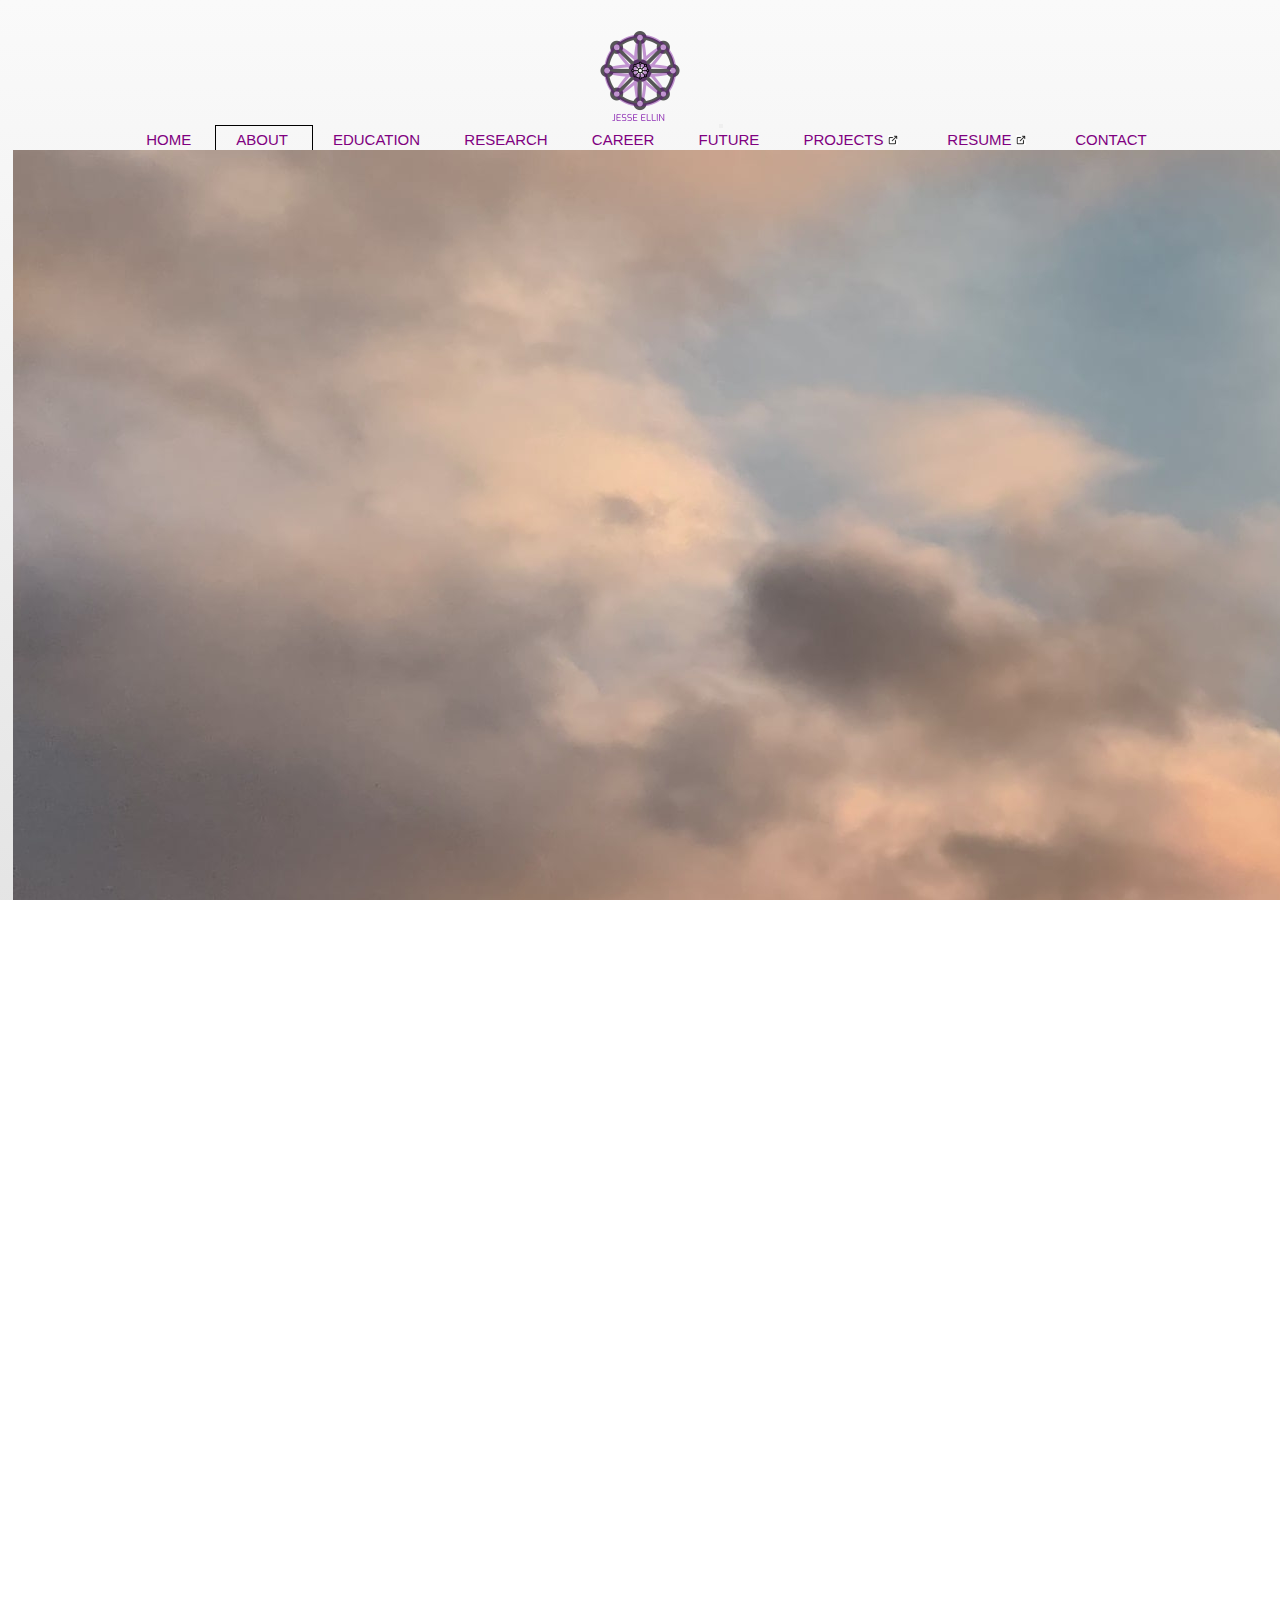
==== commit fea2891e: "Post-BS update" ====
--- a/Independent_Projects/Website/about.html
+++ b/Independent_Projects/Website/about.html
@@ -87,6 +87,23 @@
 		    </div>
 		</div>
 	</div>
+
+	<div class="col d-flex justify-content-center">
+		<div class="card" style="width: 80%">
+			<img src="images/undergrad-grad.jpg" class="card-img-top" alt="Graduation picture from undergraduate graduation">
+			<div class="card-body">
+				<p class="card-text">At the end of a very fast unprecedented 4 years at RPI, my undergraduate career was over and it was time to start looking towards the future. In my case, I had about 3 months of future before going back to RPI for my MS in Computer Science. Looking back on those 4 years, I realize that, despite going to a tech school in upstate New York surrounded by a bunch of nerds, I still got something pretty close to a "traditional" college experience, including a lot of things I should probably keep off a public website...</p>
+			</div>
+		</div>
+	</div>
+
+	<div class="col d-flex justify-content-center">
+		<div class="card" style="width: 80%">
+			<img src="images/mt-washington-oregon.jpg" class="card-img-top" alt="Mount Washington, Oregon summit">
+			<p class="card-text">One of the interests that I picked up on my gap year that I never got to fully explore in college is mountain climbing. I climbed Mount Toubkal in Morocco and absolutely loved the experience of the climb as well as the feeling of reaching the summit. The summer before grad school I had the opportunity to climb Mount Washington in Oregon and happily lept at the occassion. The original plan was to tackle Mount Hood, but we were too late in the season to make an attempt, so that climb got pushed back a few months. My summit-list is ever growing.
+			</p>
+		</div>
+	</div>
 </div>
 </body>
 </html>